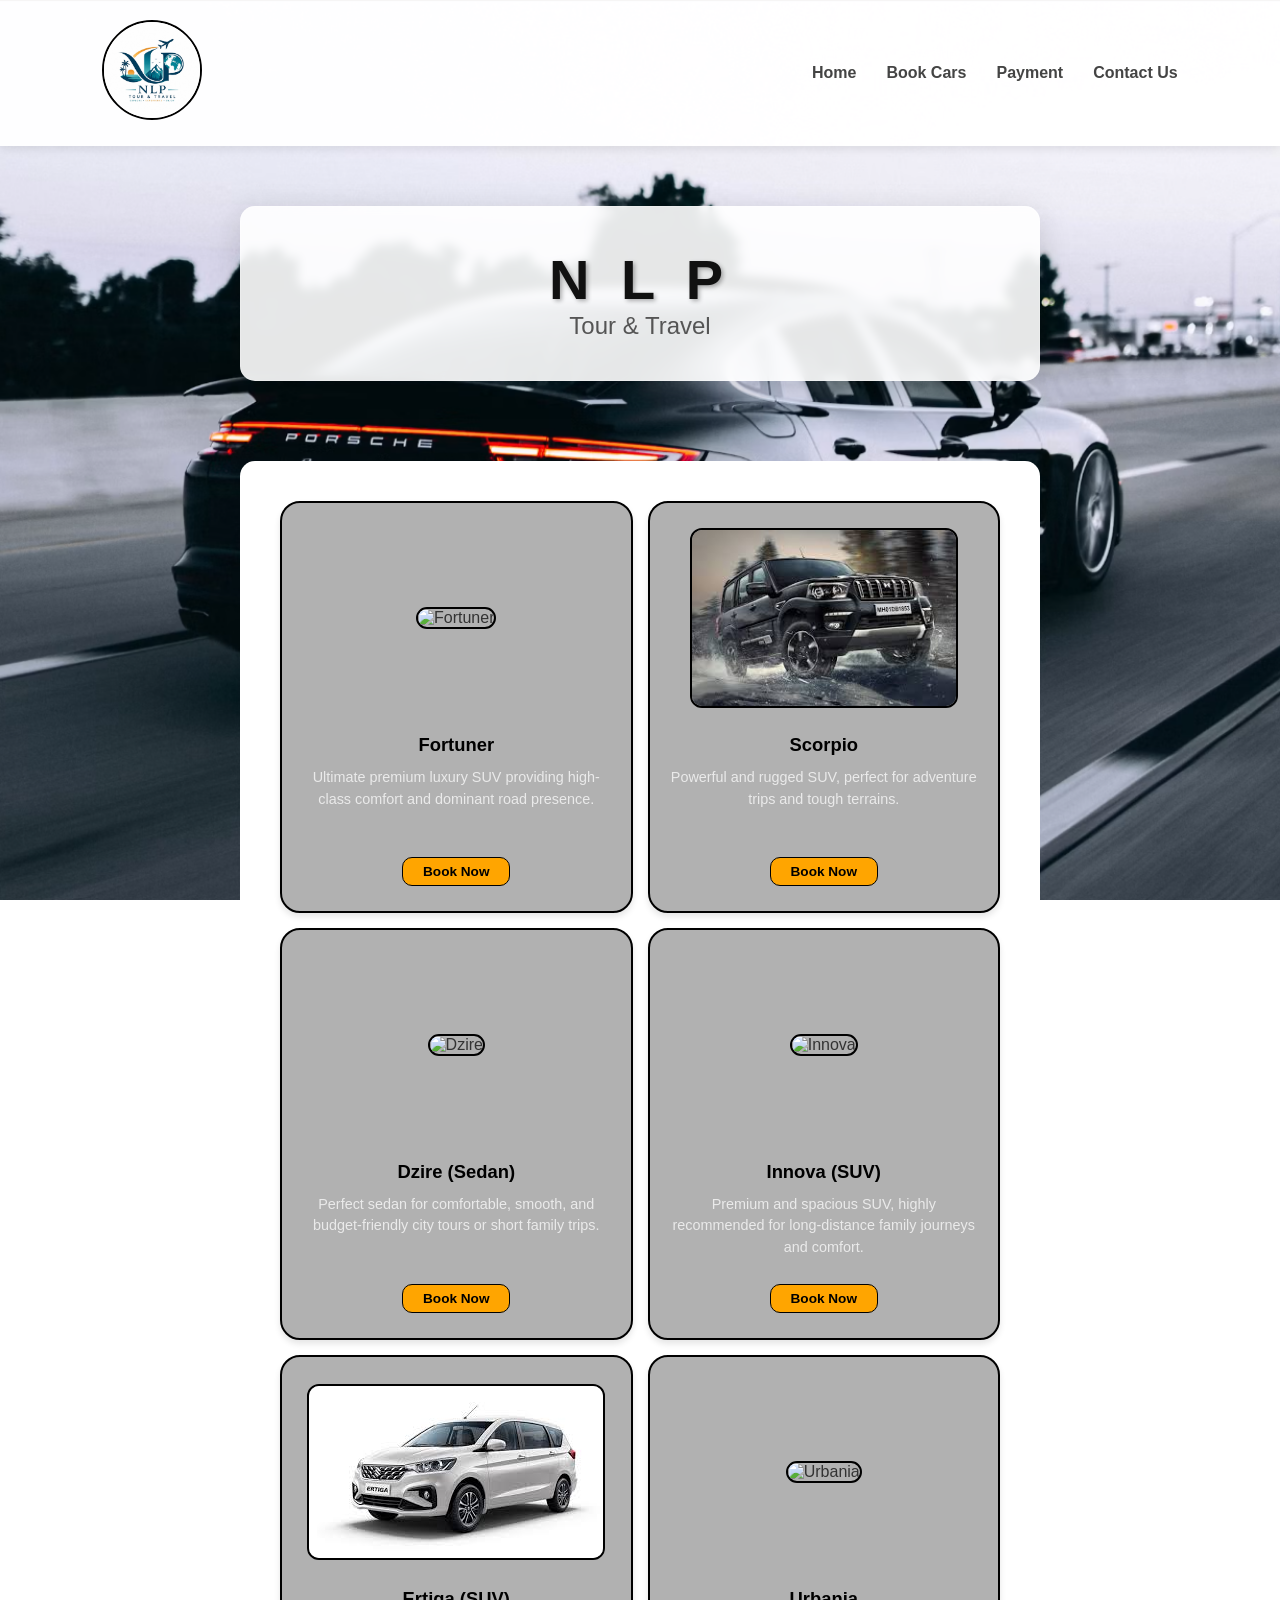
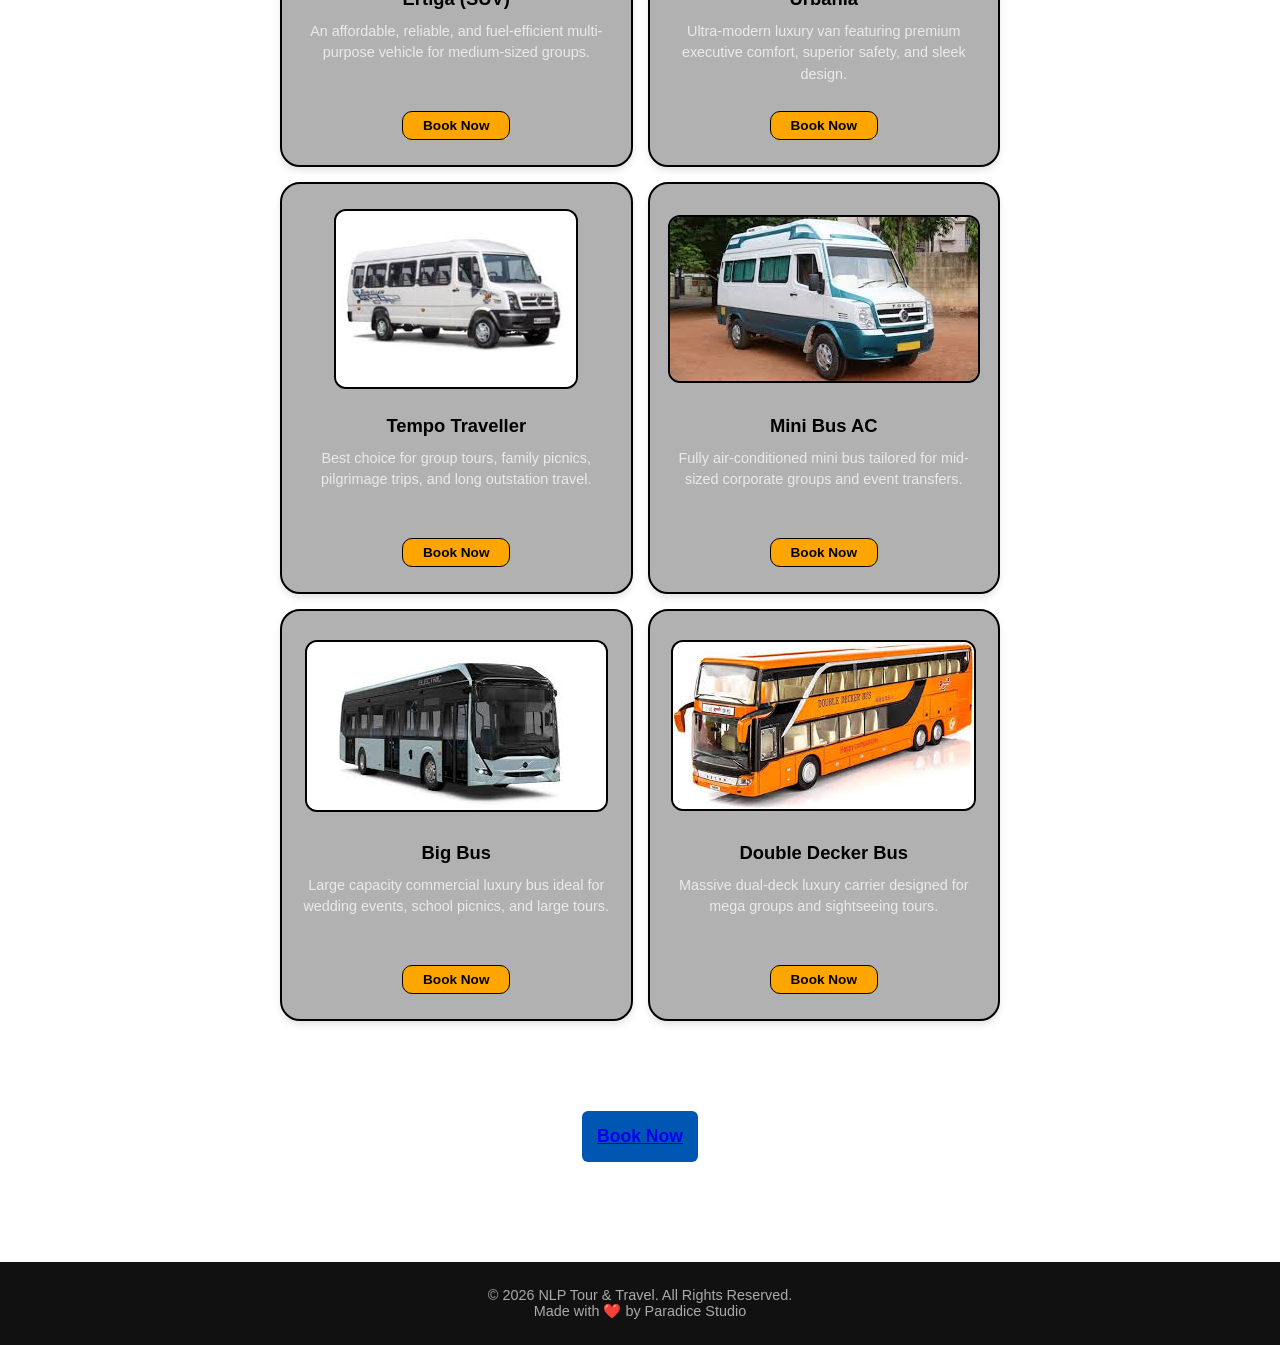
==== cars.html @ 2942e9bf "Add files via upload" ====
<!DOCTYPE html>
<html lang="en">

<head>
    <meta charset="UTF-8">
    <meta name="viewport" content="width=device-width, initial-scale=1.0">
    <title>NLP Tour & Travel</title>
    <link rel="stylesheet" href="try3.css">
</head>

<body>

    <header>
        <div class="logo"><img src="npl.jpeg" alt="logo" height="100"></div>
        <ul class="nav-links">

            <li><a href="index.html">Home</a></li>
            <li><a href="booking.html">Book Cars</a></li>
            <li><a href="payment.html">Payment</a></li>
            <li><a href="cont.html">Contact Us</a></li>
        </ul>
    </header>

    <section id="home"></section>

    <div class="container">

        <div class="brand-banner">
            <h1>N L P</h1>
            <p>Tour & Travel</p>
        </div>

        <div class="aa">
            <div class="vehicle-grid">
                <!-- 14. Fortuner -->
                <div class="vehicle-card">
                    <div class="image-placeholder">
                        <!-- YAHAN APNI IMAGE ADD KAREN -->
                        <img src="fortuner.jpg" alt="Fortuner">
                    </div>
                    <h3 class="vehicle-title">Fortuner</h3>
                    <p class="vehicle-desc">Ultimate premium luxury SUV providing high-class comfort and dominant road presence.</p>
                    <div class="btn-container">
                        <a href="booking.html" class="card-btn">Book Now</a>
                    </div>
                </div>

                <!-- 13. Scorpio -->
                <div class="vehicle-card">
                    <div class="image-placeholder">
                        <!-- YAHAN APNI IMAGE ADD KAREN -->
                        <img src="scorpio.jpg" alt="Scorpio">
                    </div>
                    <h3 class="vehicle-title">Scorpio</h3>
                    <p class="vehicle-desc">Powerful and rugged SUV, perfect for adventure trips and tough terrains.</p>
                    <div class="btn-container">
                        <a href="booking.html" class="card-btn">Book Now</a>
                    </div>
                </div>


                <!-- 1. Dzire -->
                <div class="vehicle-card">
                    <div class="image-placeholder">
                        <!-- YAHAN APNI IMAGE ADD KAREN -->
                        <img class="mm" src="dzire.jpg" alt="Dzire">
                    </div>
                    <h3 class="vehicle-title">Dzire (Sedan)</h3>
                    <p class="vehicle-desc">Perfect sedan for comfortable, smooth, and budget-friendly city tours or short family trips.</p>
                    <div class="btn-container">
                        <a href="booking.html" class="card-btn">Book Now</a>
                    </div>
                </div>

                <!-- 2. Innova -->
                <div class="vehicle-card">
                    <div class="image-placeholder">
                        <!-- YAHAN APNI IMAGE ADD KAREN -->
                        <img class="mm" src="innova.jpg" alt="Innova">
                    </div>
                    <h3 class="vehicle-title">Innova (SUV)</h3>
                    <p class="vehicle-desc">Premium and spacious SUV, highly recommended for long-distance family journeys and comfort.</p>
                    <div class="btn-container">
                        <a href="booking.html" class="card-btn">Book Now</a>
                    </div>
                </div>

                <!-- 3. Ertiga -->
                <div class="vehicle-card">
                    <div class="image-placeholder">
                        <!-- YAHAN APNI IMAGE ADD KAREN -->
                        <img class="mm" src="ertiga.jpg" alt="Ertiga">
                    </div>
                    <h3 class="vehicle-title">Ertiga (SUV)</h3>
                    <p class="vehicle-desc">An affordable, reliable, and fuel-efficient multi-purpose vehicle for medium-sized groups.</p>
                    <div class="btn-container">
                        <a href="booking.html" class="card-btn">Book Now</a>
                    </div>
                </div>

                <!-- 4. Urbania -->
                <div class="vehicle-card">
                    <div class="image-placeholder">
                        <!-- YAHAN APNI IMAGE ADD KAREN -->
                        <img class="mm" src="urbania.jpg" alt="Urbania">
                    </div>
                    <h3 class="vehicle-title">Urbania</h3>
                    <p class="vehicle-desc">Ultra-modern luxury van featuring premium executive comfort, superior safety, and sleek design.</p>
                    <div class="btn-container">
                        <a href="booking.html" class="card-btn">Book Now</a>
                    </div>
                </div>

                <!-- 5. Tempo Traveller -->
                <div class="vehicle-card">
                    <div class="image-placeholder">
                        <!-- YAHAN APNI IMAGE ADD KAREN -->
                        <img src="Tempo Traveller.jpg" alt="Tempo Traveller">
                    </div>
                    <h3 class="vehicle-title">Tempo Traveller</h3>
                    <p class="vehicle-desc">Best choice for group tours, family picnics, pilgrimage trips, and long outstation travel.</p>
                    <div class="btn-container">
                        <a href="booking.html" class="card-btn">Book Now</a>
                    </div>
                </div>

                <!-- 6. Mini Bus AC -->
                <div class="vehicle-card">
                    <div class="image-placeholder">
                        <!-- YAHAN APNI IMAGE ADD KAREN -->
                        <img src="mmbus.jpg" alt="Mini Bus AC">
                    </div>
                    <h3 class="vehicle-title">Mini Bus AC</h3>
                    <p class="vehicle-desc">Fully air-conditioned mini bus tailored for mid-sized corporate groups and event transfers.</p>
                    <div class="btn-container">
                        <a href="booking.html" class="card-btn">Book Now</a>
                    </div>
                </div>

                <!-- 7. Big Bus -->
                <div class="vehicle-card">
                    <div class="image-placeholder">
                        <!-- YAHAN APNI IMAGE ADD KAREN -->
                        <img class="mm" src="bus.jpg" alt="Big Bus">
                    </div>
                    <h3 class="vehicle-title">Big Bus</h3>
                    <p class="vehicle-desc">Large capacity commercial luxury bus ideal for wedding events, school picnics, and large tours.</p>
                    <div class="btn-container">
                        <a href="booking.html" class="card-btn">Book Now</a>
                    </div>
                </div>
                <div class="vehicle-card">
                    <div class="image-placeholder">
                        <!-- YAHAN APNI IMAGE ADD KAREN -->
                        <img src="Double.jpg" alt="Double Decker Bus">
                    </div>
                    <h3 class="vehicle-title">Double Decker Bus</h3>
                    <p class="vehicle-desc">Massive dual-deck luxury carrier designed for mega groups and sightseeing tours.</p>
                    <div class="btn-container">
                        <a href="booking.html" class="card-btn">Book Now</a>
                    </div>
                </div>

            </div>
        </div>



        <div>
            <button class="book-btn"><a href="booking.html">Book Now</a></button>
        </div>


    </div>



    <footer>
        &copy; 2026 NLP Tour & Travel. All Rights Reserved. <br> Made with ❤️ by Paradice Studio
    </footer>

</body>

</html>
---- try3.css ----
* {
    margin: 0;
    padding: 0;
    box-sizing: border-box;
    font-family: 'Segoe UI', Tahoma, Geneva, Verdana, sans-serif;
}

body {
    /* STABLE/FIXED BACKGROUND IMAGE */
    background-image: url('bgg.png');
    /* Aap apni car/travel image ka link yahan daal sakte hain */
    background-attachment: fixed;
    background-position: center;
    background-size: cover;
    background-repeat: no-repeat;
    color: #333;
}


/* --- HEADER (Logo + L1, L2, L3, L4 Nav Links) --- */

header {
    display: flex;
    justify-content: space-between;
    align-items: center;
    padding: 20px 8%;
    background: rgba(255, 255, 255, 0.95);
    /* Semi-transparent white to look clean over background */
    box-shadow: 0 2px 10px rgba(0, 0, 0, 0.1);
    position: sticky;
    top: 0;
    z-index: 1000;
}

.logo {
    font-size: 24px;
    font-weight: bold;
    color: #0056b3;
    text-transform: uppercase;
    letter-spacing: 1px;
    border-radius: 50px;
    border: 2px brown;
}

.nav-links {
    display: flex;
    list-style: none;
    gap: 30px;
}

.nav-links a {
    text-decoration: none;
    color: #444;
    font-weight: 600;
    transition: color 0.3s;
}

.nav-links a:hover {
    color: #0056b3;
}


/* --- MAIN CONTENT CONTAINER --- */

.container {
    max-width: 1200px;
    margin: 60px auto;
    padding: 0 20px;
    display: flex;
    flex-direction: column;
    align-items: center;
    gap: 40px;
}


/* --- TOP BOX (NLP Tour & Travel Title Banner) --- */

.brand-banner {
    width: 100%;
    max-width: 800px;
    background: rgba(255, 255, 255, 0.9);
    padding: 40px;
    border-radius: 15px;
    text-align: center;
    box-shadow: 0 8px 32px rgba(0, 0, 0, 0.15);
    backdrop-filter: blur(5px);
    /* Modern glassy effect */
    border: 1px solid rgba(255, 255, 255, 0.2);
}

.brand-banner h1 {
    font-size: 3.5rem;
    color: #111;
    letter-spacing: 4px;
    margin-bottom: 10px;
}

.brand-banner p {
    font-size: 1.5rem;
    color: #555;
    font-weight: 300;
}


/* --- BOTTOM BLANK BOX (Car Booking Platform Form) --- */

.booking-box {
    width: 100%;
    max-width: 800px;
    background: #ffffff;
    padding: 40px;
    border-radius: 15px;
    box-shadow: 0 10px 40px rgba(0, 0, 0, 0.2);
}

.booking-box h2 {
    margin-bottom: 25px;
    color: #222;
    font-size: 1.8rem;
    border-bottom: 2px solid #f0f0f0;
    padding-bottom: 10px;
}


/* Form Layout inside the box */

label {
    font-size: 0.9rem;
    font-weight: 600;
    color: #666;
}

input,
select {
    padding: 12px;
    border: 1px solid #ccc;
    border-radius: 6px;
    font-size: 1rem;
    outline: none;
    transition: border-color 0.3s;
}

input:focus,
select:focus {
    border-color: #0056b3;
}

.book-btn {
    grid-column: span 2;
    background: #0056b3;
    color: white;
    padding: 15px;
    border: none;
    border-radius: 6px;
    font-size: 1.1rem;
    font-weight: bold;
    cursor: pointer;
    transition: background 0.3s;
    margin-top: 10px;
}

.book-btn:hover {
    background: #004085;
}


/* --- FOOTER --- */

footer {
    background: #111;
    color: #aaa;
    text-align: center;
    padding: 25px;
    margin-top: 100px;
    font-size: 0.9rem;
}


/* Responsive Design for Mobile */

@media (max-width: 768px) {
    .booking-form {
        grid-template-columns: 1fr;
    }
    .form-group.full-width {
        grid-column: span 1;
    }
    .book-btn {
        grid-column: span 1;
    }
    .brand-banner h1 {
        font-size: 2.5rem;
    }
}

.aa {
    width: 100%;
    max-width: 800px;
    background: #ffffff;
    padding: 40px;
    border-radius: 15px;
    text-align: center;
}

span.b {
    background-color: rgb(255, 255, 255);
    animation: rotateBox 2s linear infinite;
    display: inline-block;
}

@keyframes rotateBox {
    from {
        transform: rotate(0deg);
    }
    to {
        transform: rotate(360deg);
    }
}


/* Outer layout with orange border/background scheme */

.main-container {
    background-color: #FFA500;
    /* Distinct orange color like image_8451de.jpg */
    padding: 40px 20px;
    font-family: 'Segoe UI', Tahoma, Geneva, Verdana, sans-serif;
}

.brand-banner {
    text-align: center;
    color: #ffffff;
    margin-bottom: 40px;
}

.brand-banner h1 {
    font-size: 3.5rem;
    margin: 0;
    letter-spacing: 8px;
    text-shadow: 2px 2px 4px rgba(0, 0, 0, 0.3);
}


/* Responsive Grid setup */

.vehicle-grid {
    display: grid;
    grid-template-columns: repeat(auto-fit, minmax(260px, 1fr));
    gap: 15px;
    /* Tight gaps just like the reference photo */
    max-width: 1200px;
    margin: 0 auto;
}


/* Unique Card Style */

.booking-card {
    background: #ffffff;
    padding: 35px;
    max-width: 420px;
    margin: 40px auto;
    border-radius: 20px;
    box-shadow: 0 15px 35px rgba(0, 0, 0, 0.08);
    font-family: 'Poppins', sans-serif;
    border: 1px solid #f0f0f0;
}

.booking-card h2 {
    color: #1a1a1a;
    font-size: 22px;
    margin-bottom: 30px;
    text-align: center;
    font-weight: 600;
}


/* Floating Input Group */

.input-field {
    position: relative;
    margin-bottom: 25px;
}

.input-field input,
.input-field textarea {
    width: 100%;
    padding: 12px 0px 8px 0px;
    border: none;
    border-bottom: 2px solid #e0e0e0;
    background: transparent;
    outline: none;
    font-size: 16px;
    color: #333;
    transition: all 0.3s ease;
    box-sizing: border-box;
    resize: none;
}


/* Floating Label Logic */

.input-field label {
    position: absolute;
    top: 12px;
    left: 0;
    color: #999;
    font-size: 16px;
    pointer-events: none;
    transition: all 0.3s ease;
}


/* Input Focus & Valid States */

.input-field input:focus~label,
.input-field input:not(:placeholder-shown)~label,
.input-field textarea:focus~label,
.input-field textarea:not(:placeholder-shown)~label,
.date-label {
    top: -12px !important;
    font-size: 12px !important;
    color: #075e54 !important;
    font-weight: 600;
}

.input-field input:focus,
.input-field textarea:focus {
    border-bottom: 2px solid #075e54;
}


/* WhatsApp Green Button */

.submit-btn {
    width: 100%;
    background-color: #25d366;
    color: white;
    border: none;
    padding: 15px;
    font-size: 16px;
    font-weight: 600;
    border-radius: 10px;
    cursor: pointer;
    display: flex;
    justify-content: center;
    align-items: center;
    gap: 10px;
    transition: all 0.3s ease;
    box-shadow: 0 5px 15px rgba(37, 211, 102, 0.3);
}

.submit-btn:hover {
    background-color: #20ba5a;
    transform: translateY(-2px);
    box-shadow: 0 8px 20px rgba(37, 211, 102, 0.4);
}

.submit-btn:active {
    transform: translateY(0);
}


/* Individual White Card Box Style */

.vehicle-card {
    background: #b1b1b1;
    border: 2px solid #000000;
    border-radius: 20px;
    /* Sharp dark border lines */
    padding: 25px 15px;
    display: flex;
    flex-direction: column;
    justify-content: space-between;
    align-items: center;
    text-align: center;
    box-shadow: 0 4px 6px rgba(0, 0, 0, 0.1);
}


/* Image Section - Centered and scaled nicely */

.image-placeholder {
    width: 100%;
    height: 180px;
    display: flex;
    align-items: center;
    justify-content: center;
    margin-bottom: 15px;
    background-color: #b1b1b1;
    /* Inside area stays clean white */
}

.image-placeholder img {
    max-width: 100%;
    max-height: 100%;
    object-fit: contain;
    border: 2px solid rgb(0, 0, 0);
    border-radius: 12px;
    /* Keeps vehicles un-distorted */
}


/* Bold black headings like titles in image_8451de.jpg */

.vehicle-title {
    font-size: 1.15rem;
    font-weight: bold;
    color: #000000;
    margin: 10px 0;
    line-height: 1.3;
}


/* Regular descriptive text */

.vehicle-desc {
    font-size: 0.9rem;
    color: #eaeaea;
    line-height: 1.5;
    margin-bottom: 20px;
    min-height: 70px;
    /* Uniform height across boxes */
}


/* Bottom Actions container */

.btn-container {
    width: 100%;
    display: flex;
    justify-content: center;
}


/* Orange Flat Button like 'Read Now' or 'Buy Now' */

.card-btn {
    display: inline-block;
    background-color: #FFA500;
    color: #000000;
    text-decoration: none;
    font-weight: bold;
    font-size: 0.85rem;
    padding: 6px 20px;
    border: 1px solid #000000;
    border-radius: 10px;
    text-transform: capitalize;
    transition: background 0.2s ease;
}

.card-btn:hover {
    background-color: #e69500;
}


/* Logo Styling with Border */

.logo img {
    border: 2px solid #000000;
    /* White color ka border, aap ise change bhi kar sakte hain */
    border-radius: 50px;
    /* Soft corners dene ke liye */
    transition: all 0.4s ease;
    /* Motion ko smooth aur gradual banane ke liye */
    cursor: pointer;
}


/* Motion Effect when Cursor is on the Logo (Hover) */

.logo img:hover {
    transform: scale(1.08) rotate(2deg);
    /* Logo thoda zoom hoga aur halka sa tilt karega */
    border-color: #ff7979;
    /* Hover karne par border black ho jayega */
    box-shadow: 0 8px 16px rgba(0, 0, 0, 0.3);
    /* Niche ek clean drop-shadow effect aayega */
}


/* Responsive adjustments for Tablets (Screens under 768px) */

@media (max-width: 768px) {
    .main-container {
        padding: 20px 10px;
        /* Mobile/Tablet par side margins thodi kam ho jayengi */
    }
    .brand-banner h1 {
        font-size: 2.5rem;
        /* Heading size thoda chhota ho jayega */
        letter-spacing: 4px;
    }
    .vehicle-grid {
        grid-template-columns: repeat(auto-fit, minmax(220px, 1fr));
        /* Boxes automatic neat rows me set honge */
        gap: 12px;
        /* Gaps thode kam ho jayenge taaki screen utilize ho sake */
    }
    .vehicle-card {
        padding: 15px 10px;
        /* Card ke andar ka space responsive ho jayega */
    }
}


/* Responsive adjustments for Mobile Phones (Screens under 480px) */

@media (max-width: 480px) {
    .brand-banner h1 {
        font-size: 2rem;
        letter-spacing: 2px;
    }
    /* Agar aap chahte hain ki phone par ek row me 2 boxes dikhein (jaise image_8451de.jpg me hai) */
    .vehicle-grid {
        grid-template-columns: repeat(2, 1fr);
        /* Force 2 columns layout on mobile */
        gap: 8px;
        /* Tight gaps like the reference image */
    }
    .vehicle-card {
        padding: 10px 5px;
    }
    .image-placeholder {
        height: 120px;
        /* Phone par image container ki height thodi kam ki hai */
    }
    .vehicle-title {
        font-size: 0.95rem;
        /* Font sizes optimized for small screens */
    }
    .vehicle-desc {
        font-size: 0.8rem;
        min-height: auto;
        /* Multi-line constraint remove kiya mobile ke liye */
        margin-bottom: 10px;
    }
    .card-btn {
        padding: 5px 12px;
        font-size: 0.75rem;
    }
}

.l {
    display: inline-block;
    border: 2px solid rgb(255, 77, 77);
    margin: 8px;
    padding: 10px 18px;
    border-radius: 8px;
    text-decoration: none;
    font-weight: bold;
    background-color: #3700ff;
    color: rgb(248, 248, 248);
    transition: 0.3s;
}

.l:hover {
    background-color: #ff6600;
    transform: scale(1.05);
}


/* Unique Card Style */

.booking-card {
    background: #ffffff;
    padding: 35px;
    max-width: 420px;
    margin: 40px auto;
    border-radius: 20px;
    box-shadow: 0 15px 35px rgba(0, 0, 0, 0.08);
    font-family: 'Poppins', sans-serif;
    border: 1px solid #f0f0f0;
}

.booking-card h2 {
    color: #1a1a1a;
    font-size: 22px;
    margin-bottom: 30px;
    text-align: center;
    font-weight: 600;
}


/* Floating Input & Select Group */

.input-field {
    position: relative;
    margin-bottom: 25px;
}

.input-field input,
.input-field textarea,
.input-field select {
    width: 100%;
    padding: 12px 0px 8px 0px;
    border: none;
    border-bottom: 2px solid #e0e0e0;
    background: transparent;
    outline: none;
    font-size: 16px;
    color: #333;
    transition: all 0.3s ease;
    box-sizing: border-box;
    resize: none;
}


/* Styling native select dropdown pointer arrow */

.input-field select {
    cursor: pointer;
    appearance: none;
    -webkit-appearance: none;
}


/* Floating Label Logic */

.input-field label {
    position: absolute;
    top: 12px;
    left: 0;
    color: #999;
    font-size: 16px;
    pointer-events: none;
    transition: all 0.3s ease;
}


/* Input Focus & Valid States */

.input-field input:focus~label,
.input-field input:not(:placeholder-shown)~label,
.input-field textarea:focus~label,
.input-field textarea:not(:placeholder-shown)~label,
.input-field select:focus~label,
.input-field select:valid~label,
.date-label {
    top: -12px !important;
    font-size: 12px !important;
    color: #075e54 !important;
    font-weight: 600;
}

.input-field input:focus,
.input-field textarea:focus,
.input-field select:focus {
    border-bottom: 2px solid #075e54;
}


/* Dynamic Hidden Field Setup (Smooth Slide Effect) */

.dynamic-field {
    max-height: 0;
    opacity: 0;
    margin-bottom: 0;
    overflow: hidden;
    transition: all 0.4s cubic-bezier(0.4, 0, 0.2, 1);
}

.dynamic-field.show-field {
    max-height: 80px;
    opacity: 1;
    margin-bottom: 25px;
}


/* WhatsApp Green Button */

.submit-btn {
    width: 100%;
    background-color: #25d366;
    color: white;
    border: none;
    padding: 15px;
    font-size: 16px;
    font-weight: 600;
    border-radius: 10px;
    cursor: pointer;
    display: flex;
    justify-content: center;
    align-items: center;
    gap: 10px;
    transition: all 0.3s ease;
    box-shadow: 0 5px 15px rgba(37, 211, 102, 0.3);
}

.submit-btn:hover {
    background-color: #20ba5a;
    transform: translateY(-2px);
    box-shadow: 0 8px 20px rgba(37, 211, 102, 0.4);
}

.submit-btn:active {
    transform: translateY(0);
}
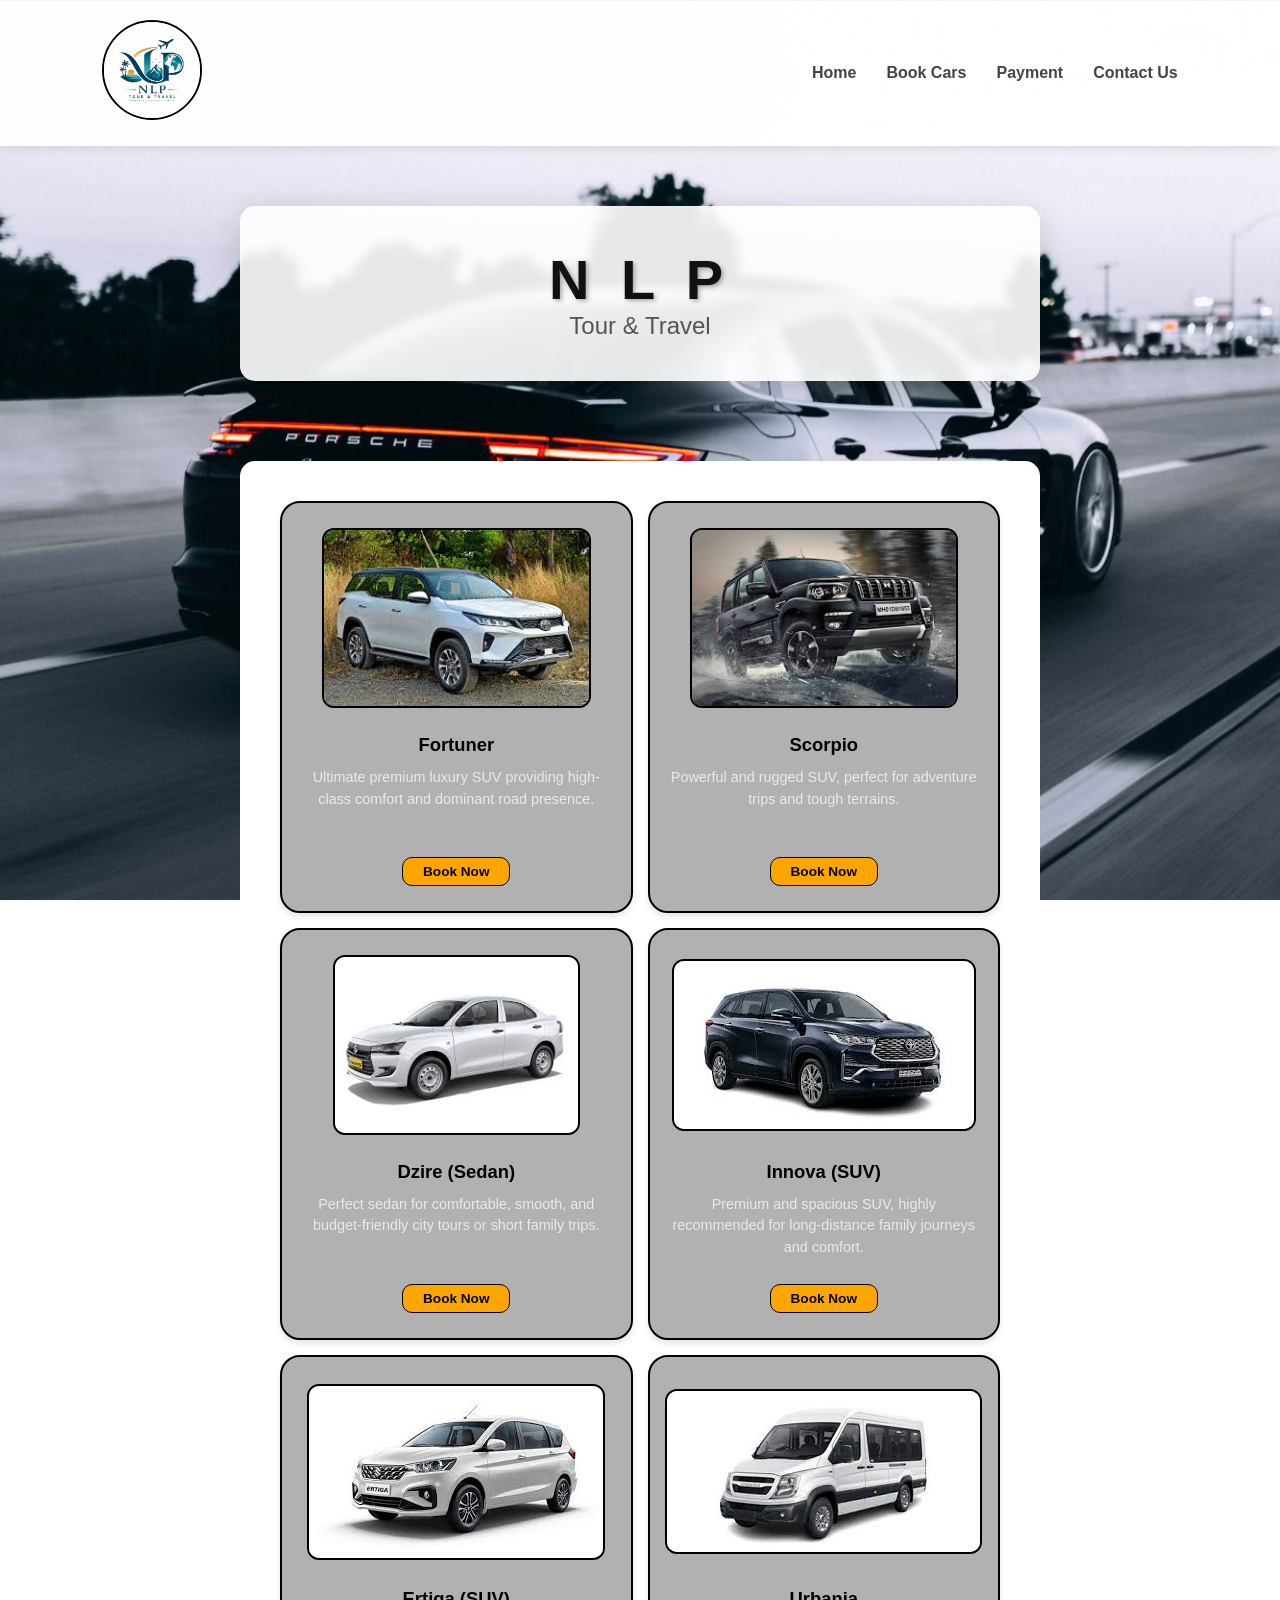
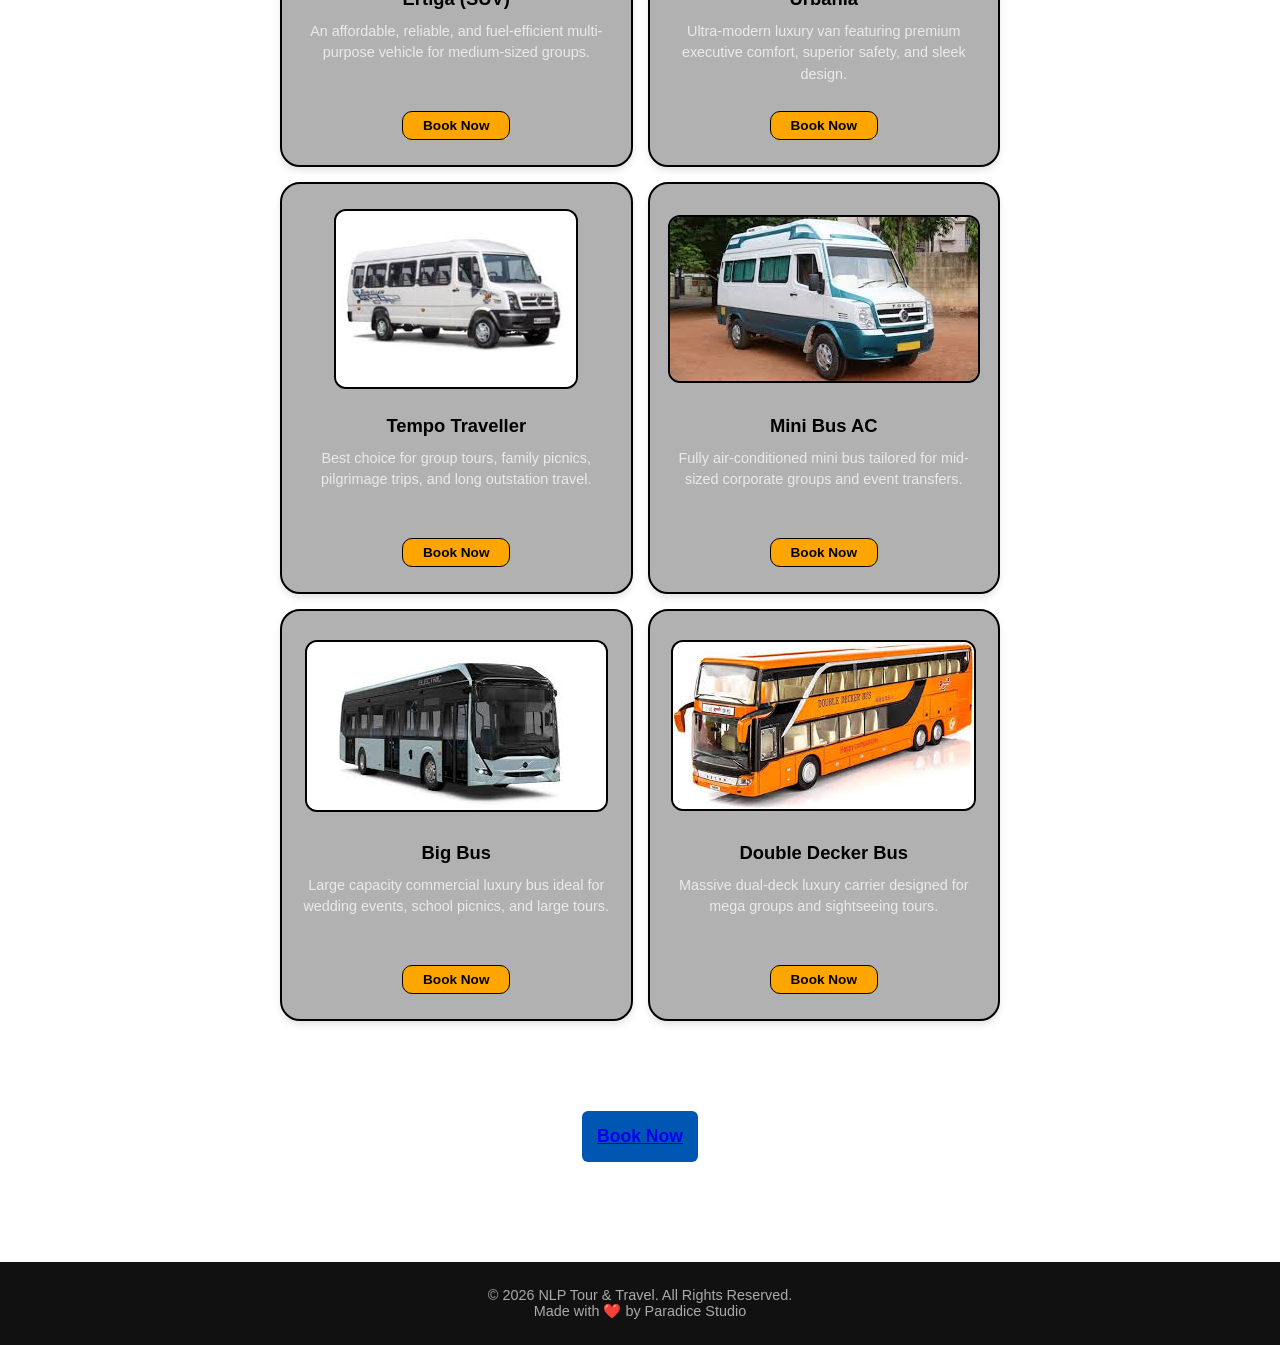
==== commit 27cdec79: "Update cars.html" ====
--- a/cars.html
+++ b/cars.html
@@ -36,7 +36,7 @@
                 <div class="vehicle-card">
                     <div class="image-placeholder">
                         <!-- YAHAN APNI IMAGE ADD KAREN -->
-                        <img src="fortuner.jpg" alt="Fortuner">
+                        <img src="Fortuner.jpg" alt="Fortuner">
                     </div>
                     <h3 class="vehicle-title">Fortuner</h3>
                     <p class="vehicle-desc">Ultimate premium luxury SUV providing high-class comfort and dominant road presence.</p>
@@ -63,7 +63,7 @@
                 <div class="vehicle-card">
                     <div class="image-placeholder">
                         <!-- YAHAN APNI IMAGE ADD KAREN -->
-                        <img class="mm" src="dzire.jpg" alt="Dzire">
+                        <img class="mm" src="Dzire.jpg" alt="Dzire">
                     </div>
                     <h3 class="vehicle-title">Dzire (Sedan)</h3>
                     <p class="vehicle-desc">Perfect sedan for comfortable, smooth, and budget-friendly city tours or short family trips.</p>
@@ -76,7 +76,7 @@
                 <div class="vehicle-card">
                     <div class="image-placeholder">
                         <!-- YAHAN APNI IMAGE ADD KAREN -->
-                        <img class="mm" src="innova.jpg" alt="Innova">
+                        <img class="mm" src="Innova.jpg" alt="Innova">
                     </div>
                     <h3 class="vehicle-title">Innova (SUV)</h3>
                     <p class="vehicle-desc">Premium and spacious SUV, highly recommended for long-distance family journeys and comfort.</p>
@@ -102,7 +102,7 @@
                 <div class="vehicle-card">
                     <div class="image-placeholder">
                         <!-- YAHAN APNI IMAGE ADD KAREN -->
-                        <img class="mm" src="urbania.jpg" alt="Urbania">
+                        <img class="mm" src="Urbania.jpg" alt="Urbania">
                     </div>
                     <h3 class="vehicle-title">Urbania</h3>
                     <p class="vehicle-desc">Ultra-modern luxury van featuring premium executive comfort, superior safety, and sleek design.</p>
@@ -181,4 +181,4 @@
 
 </body>
 
-</html>+</html>
--- a/try3.css
+++ b/try3.css
@@ -695,4 +695,117 @@
 
 .submit-btn:active {
     transform: translateY(0);
-}+}
+
+/* ==========================================================================
+   ADVANCED MOBILE & RESPONSIVE DESIGN FIXES
+   ========================================================================== */
+
+@media (max-width: 768px) {
+    /* 1. Header & Navigation Menu Optimization */
+    header {
+        padding: 15px 4%;       /* Inner elements ke liye space kam kiya */
+        flex-direction: column;  /* Logo upar aur Nav links niche stack honge */
+        gap: 15px;
+        text-align: center;
+    }
+
+    .nav-links {
+        padding: 0;
+        gap: 15px;
+        flex-wrap: wrap;         /* Choti screen par links automatically split ho jayein */
+        justify-content: center;
+    }
+
+    .nav-links a {
+        font-size: 0.95rem;
+    }
+
+    /* 2. Main Content Wrapper Spacing */
+    .container {
+        margin: 25px auto;      /* Desktop par 60px tha, mobile par space kam kiya */
+        padding: 0 16px;         /* Left-Right side me perfect phone margin edge buffer */
+        gap: 25px;               /* Vertical blocks ke beech ka gap system block */
+    }
+
+    /* 3. General White Card Spacing Control (.aa and .booking-box) */
+    .brand-banner, 
+    .booking-box, 
+    .booking-card, 
+    .aa {
+        padding: 25px 16px !important; /* Internal spacing squeeze ki taaki content broad dikhe */
+        width: 100%;
+        max-width: 100%;
+    }
+
+    .brand-banner h1 {
+        font-size: 2.6rem;
+    }
+}
+
+@media (max-width: 480px) {
+    /* 4. Hyper-tight adjustments for smaller smartphones */
+    .container {
+        padding: 0 12px;         /* Intehai chote phones ke liye screen edge safety buffer */
+        margin: 15px auto;
+    }
+
+    .brand-banner {
+        padding: 20px 12px !important;
+    }
+
+    .brand-banner h1 {
+        font-size: 2.2rem;
+        letter-spacing: 3px;
+    }
+
+    .brand-banner p {
+        font-size: 1.2rem;
+    }
+
+    /* 5. Inputs & Labels Adjustments */
+    .booking-card {
+        padding: 25px 15px !important;
+        border-radius: 12px;     /* Mobile display standard match karne ke liye sharp radii */
+    }
+
+    .booking-card h2 {
+        font-size: 1.4rem;
+        margin-bottom: 20px;
+    }
+
+    .input-field {
+        margin-bottom: 20px;     /* Forms ki spacing natural compact ki gayi */
+    }
+
+    /* 6. Grid Columns Configuration override */
+    /* Cars grid ko images display balance rakhne ke liye space adjust kiya */
+    .vehicle-grid {
+        grid-template-columns: repeat(2, 1fr) !important; /* 2 Column strict arrangement */
+        gap: 10px !important;
+    }
+
+    .vehicle-card {
+        padding: 12px 8px !important;
+        border-radius: 12px;
+    }
+
+    .vehicle-title {
+        font-size: 0.9rem !important;
+    }
+
+    .vehicle-desc {
+        display: none;           
+    }
+
+    .card-btn {
+        font-size: 0.75rem;
+        padding: 5px 10px;
+    }
+    
+    .book-btn {
+        width: 100%;
+        font-size: 1rem;
+        padding: 12px;
+    }
+}
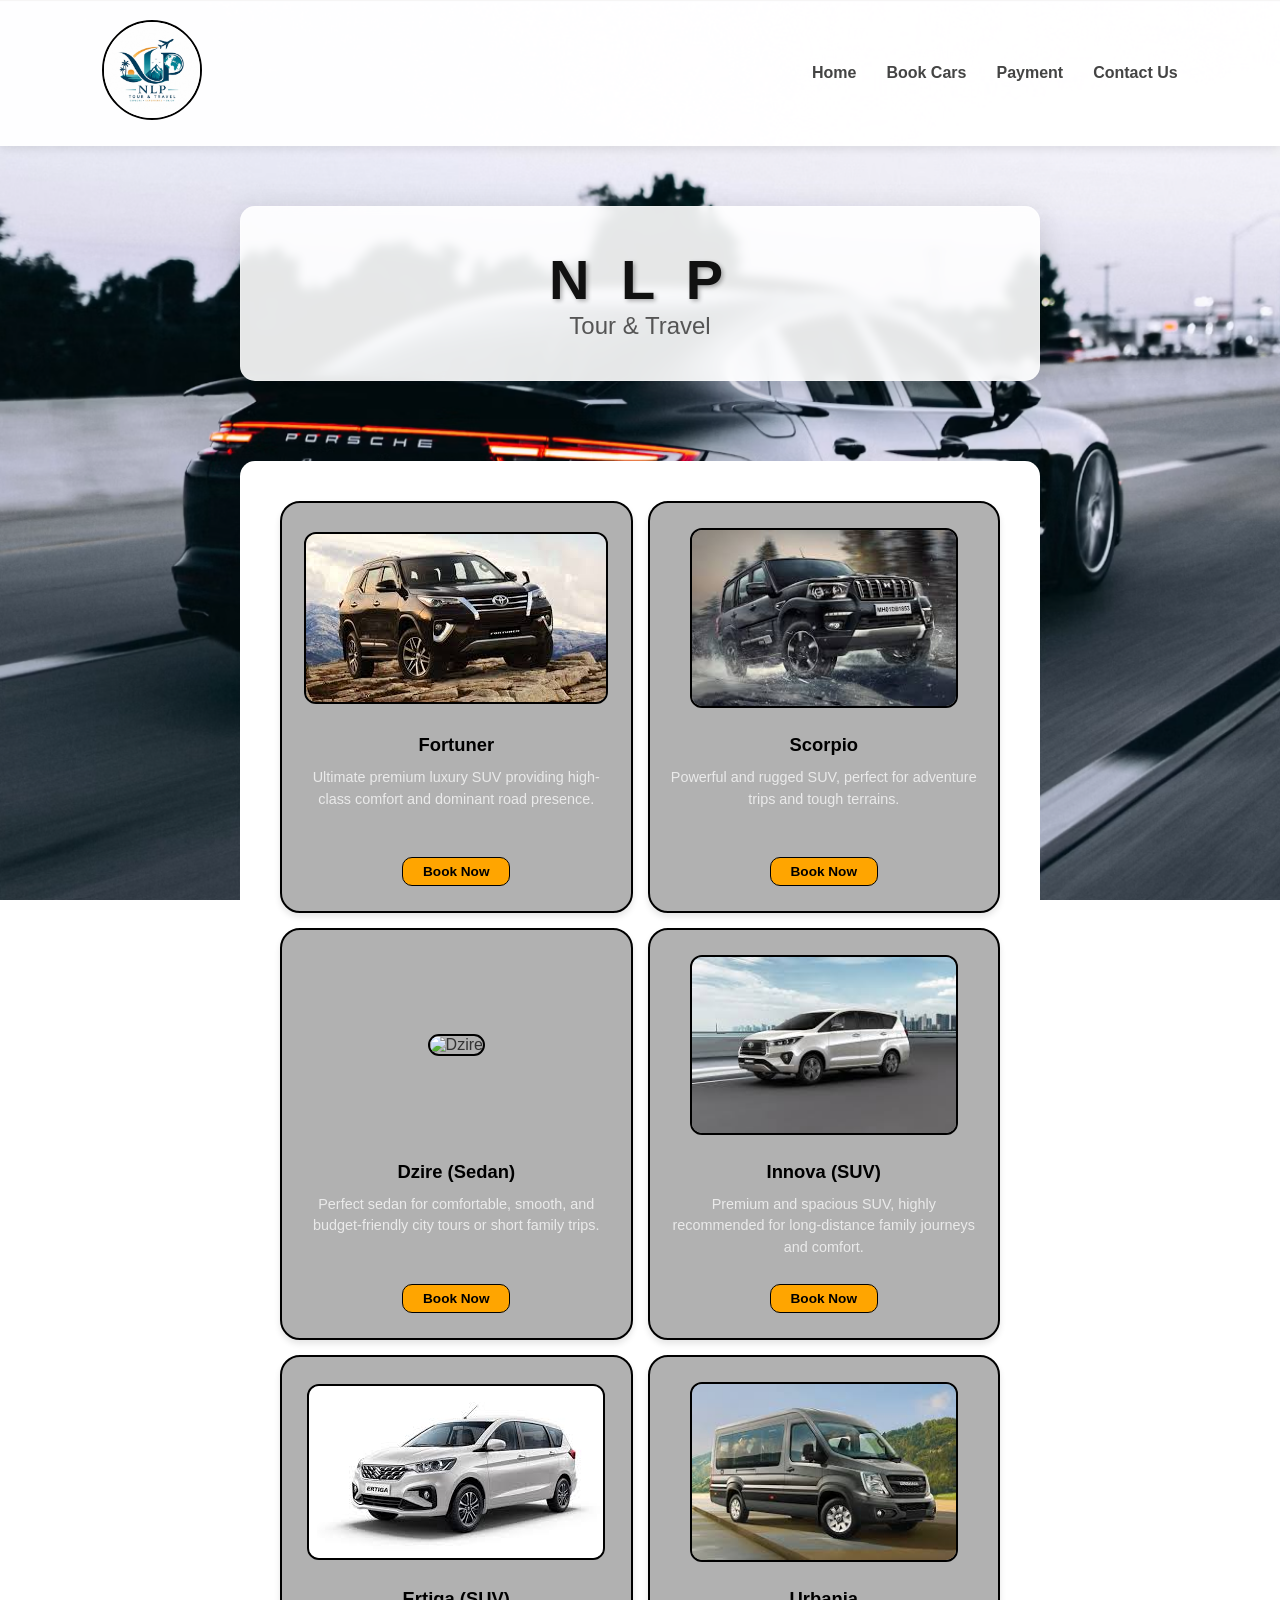
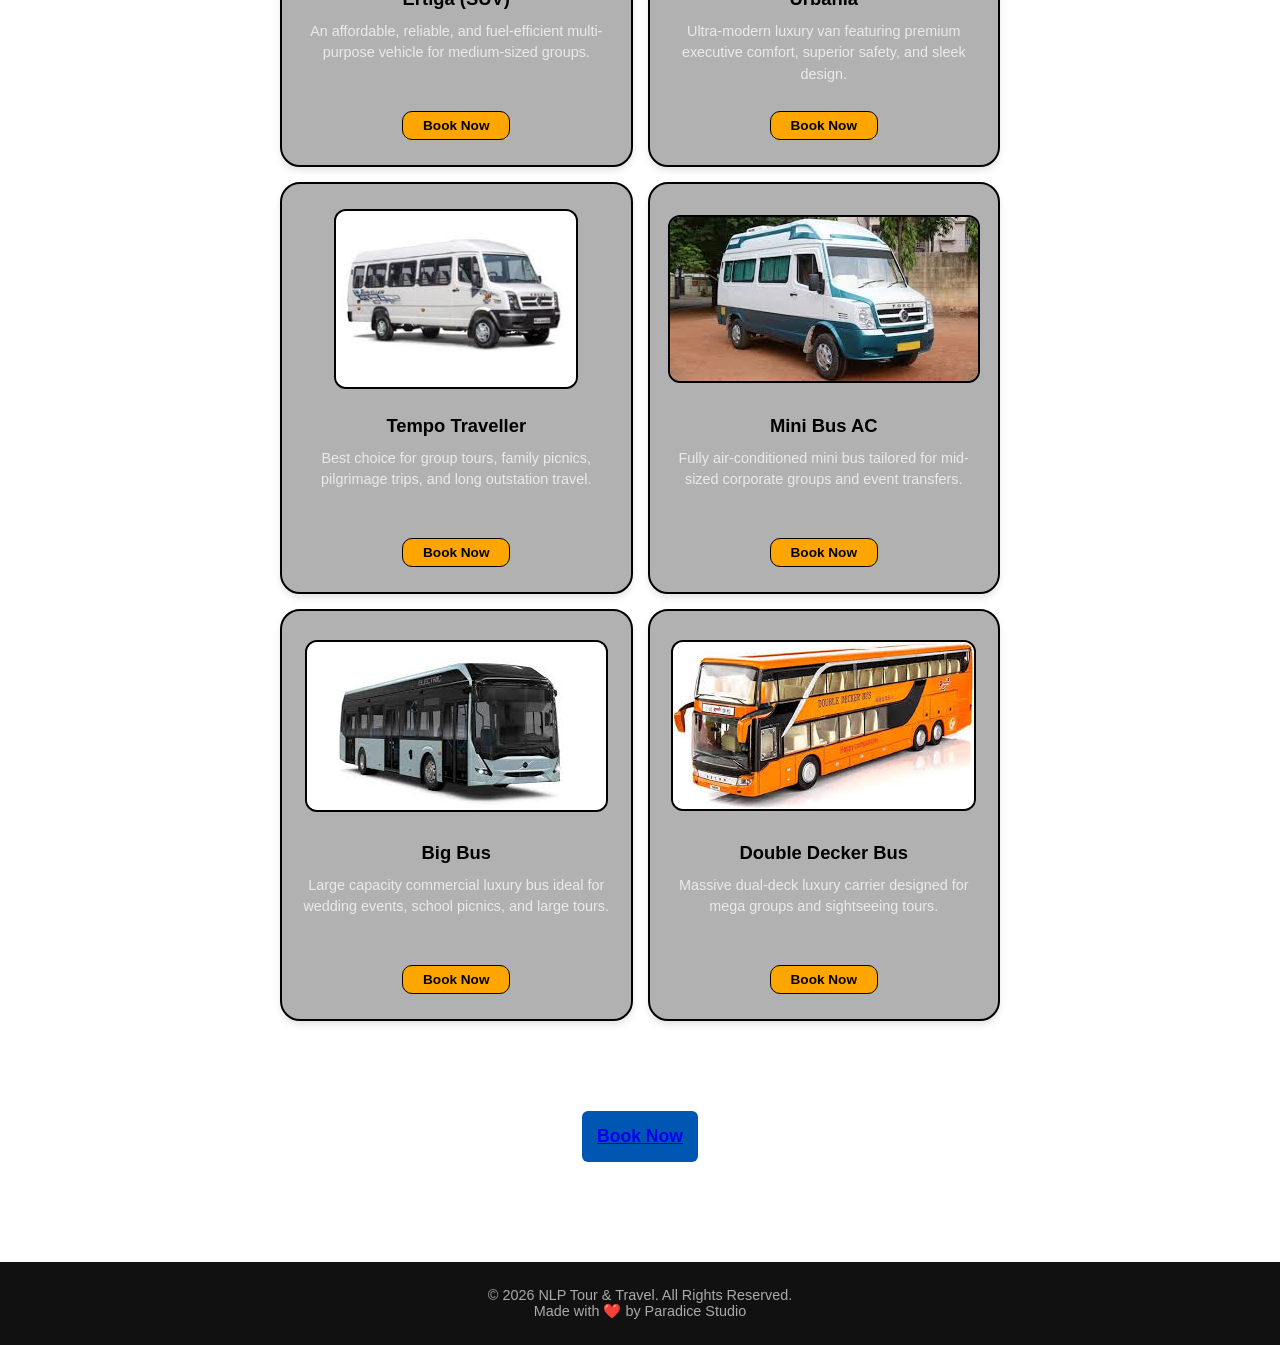
==== commit 5d5458b4: "Update cars.html" ====
--- a/cars.html
+++ b/cars.html
@@ -36,7 +36,7 @@
                 <div class="vehicle-card">
                     <div class="image-placeholder">
                         <!-- YAHAN APNI IMAGE ADD KAREN -->
-                        <img src="Fortuner.jpg" alt="Fortuner">
+                        <img src="fortner.jpg" alt="Fortuner">
                     </div>
                     <h3 class="vehicle-title">Fortuner</h3>
                     <p class="vehicle-desc">Ultimate premium luxury SUV providing high-class comfort and dominant road presence.</p>
@@ -63,7 +63,7 @@
                 <div class="vehicle-card">
                     <div class="image-placeholder">
                         <!-- YAHAN APNI IMAGE ADD KAREN -->
-                        <img class="mm" src="Dzire.jpg" alt="Dzire">
+                        <img class="mm" src="Dzir.jpg" alt="Dzire">
                     </div>
                     <h3 class="vehicle-title">Dzire (Sedan)</h3>
                     <p class="vehicle-desc">Perfect sedan for comfortable, smooth, and budget-friendly city tours or short family trips.</p>
@@ -76,7 +76,7 @@
                 <div class="vehicle-card">
                     <div class="image-placeholder">
                         <!-- YAHAN APNI IMAGE ADD KAREN -->
-                        <img class="mm" src="Innova.jpg" alt="Innova">
+                        <img class="mm" src="inoa.jpg" alt="Innova">
                     </div>
                     <h3 class="vehicle-title">Innova (SUV)</h3>
                     <p class="vehicle-desc">Premium and spacious SUV, highly recommended for long-distance family journeys and comfort.</p>
@@ -102,7 +102,7 @@
                 <div class="vehicle-card">
                     <div class="image-placeholder">
                         <!-- YAHAN APNI IMAGE ADD KAREN -->
-                        <img class="mm" src="Urbania.jpg" alt="Urbania">
+                        <img class="mm" src="unia.jpg" alt="Urbania">
                     </div>
                     <h3 class="vehicle-title">Urbania</h3>
                     <p class="vehicle-desc">Ultra-modern luxury van featuring premium executive comfort, superior safety, and sleek design.</p>
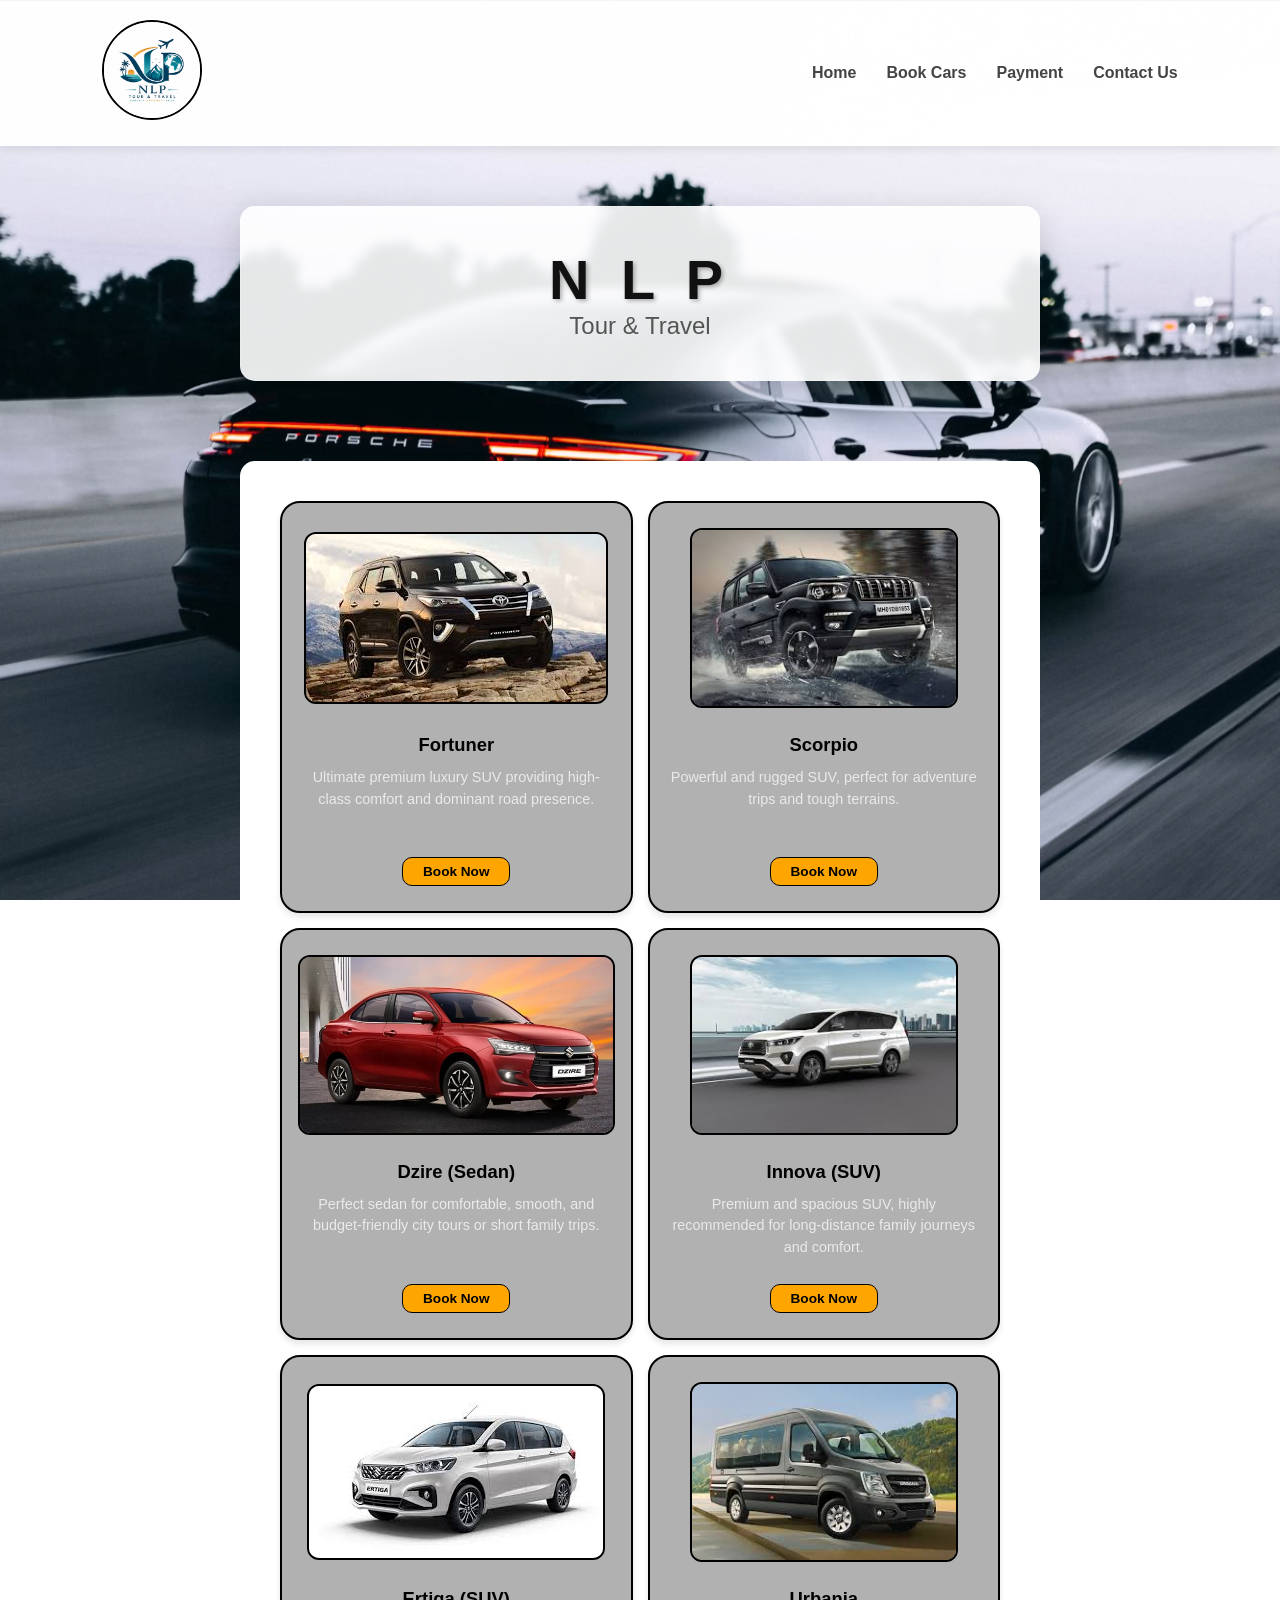
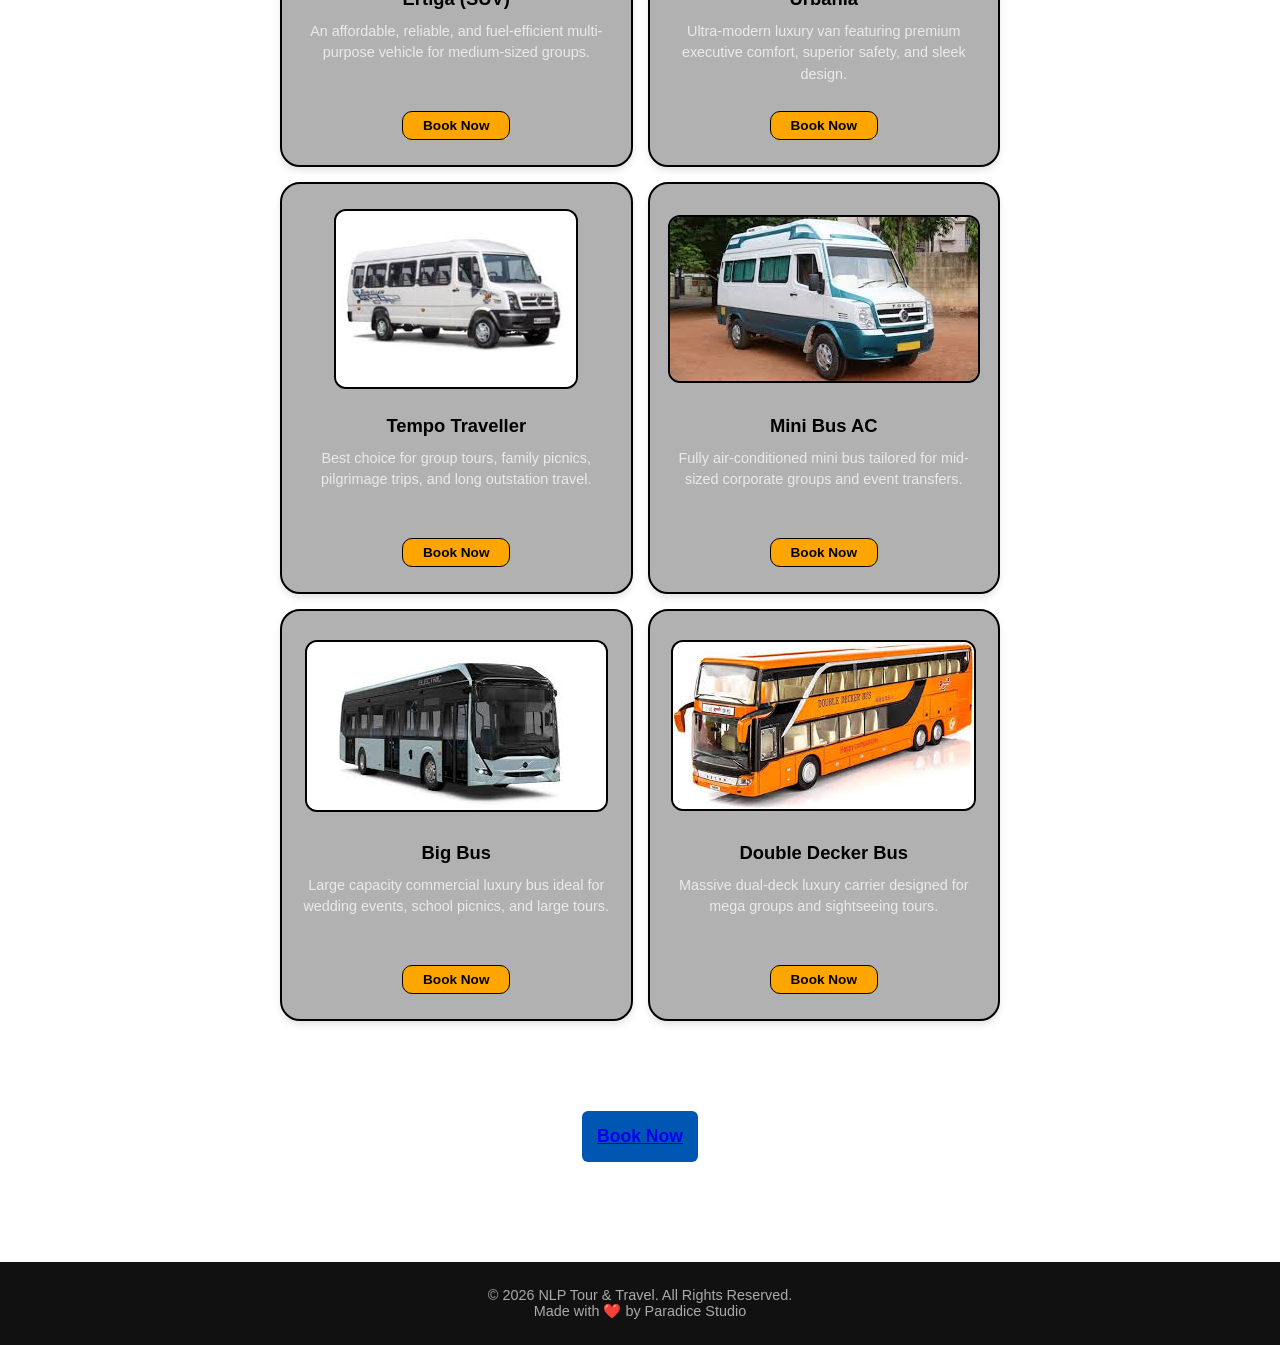
==== commit 51e3a7e4: "Update cars.html" ====
--- a/cars.html
+++ b/cars.html
@@ -63,7 +63,7 @@
                 <div class="vehicle-card">
                     <div class="image-placeholder">
                         <!-- YAHAN APNI IMAGE ADD KAREN -->
-                        <img class="mm" src="Dzir.jpg" alt="Dzire">
+                        <img class="mm" src="Dzir.webp" alt="Dzire">
                     </div>
                     <h3 class="vehicle-title">Dzire (Sedan)</h3>
                     <p class="vehicle-desc">Perfect sedan for comfortable, smooth, and budget-friendly city tours or short family trips.</p>
